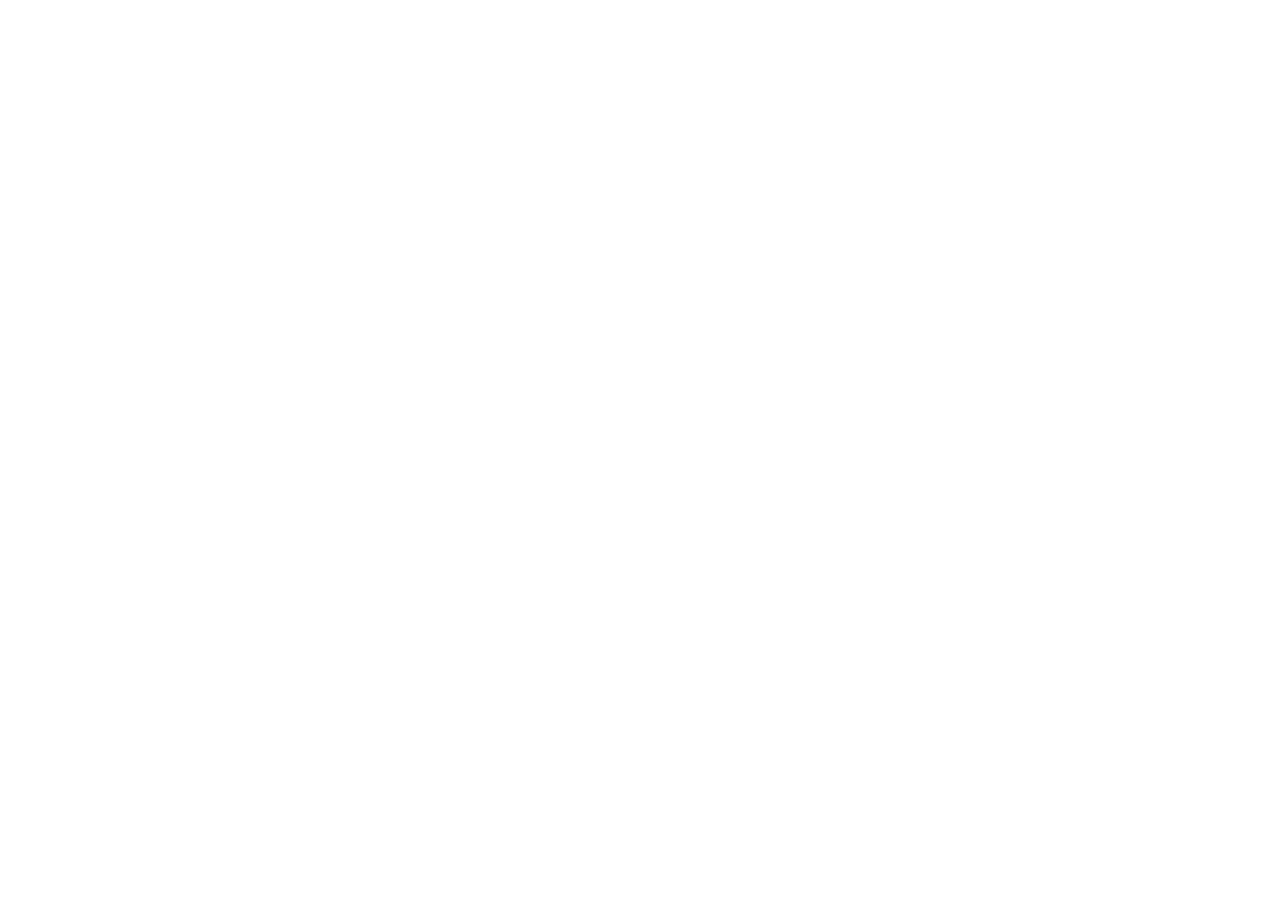
==== index.html @ 3ada7efb "first" ====
<!DOCTYPE html>
<html lang="en">

<head>
    <meta charset="UTF-8">
    <meta name="viewport" content="width=device-width, initial-scale=1.0">
    <title>Document</title>
</head>

<body>

</body>

</html>
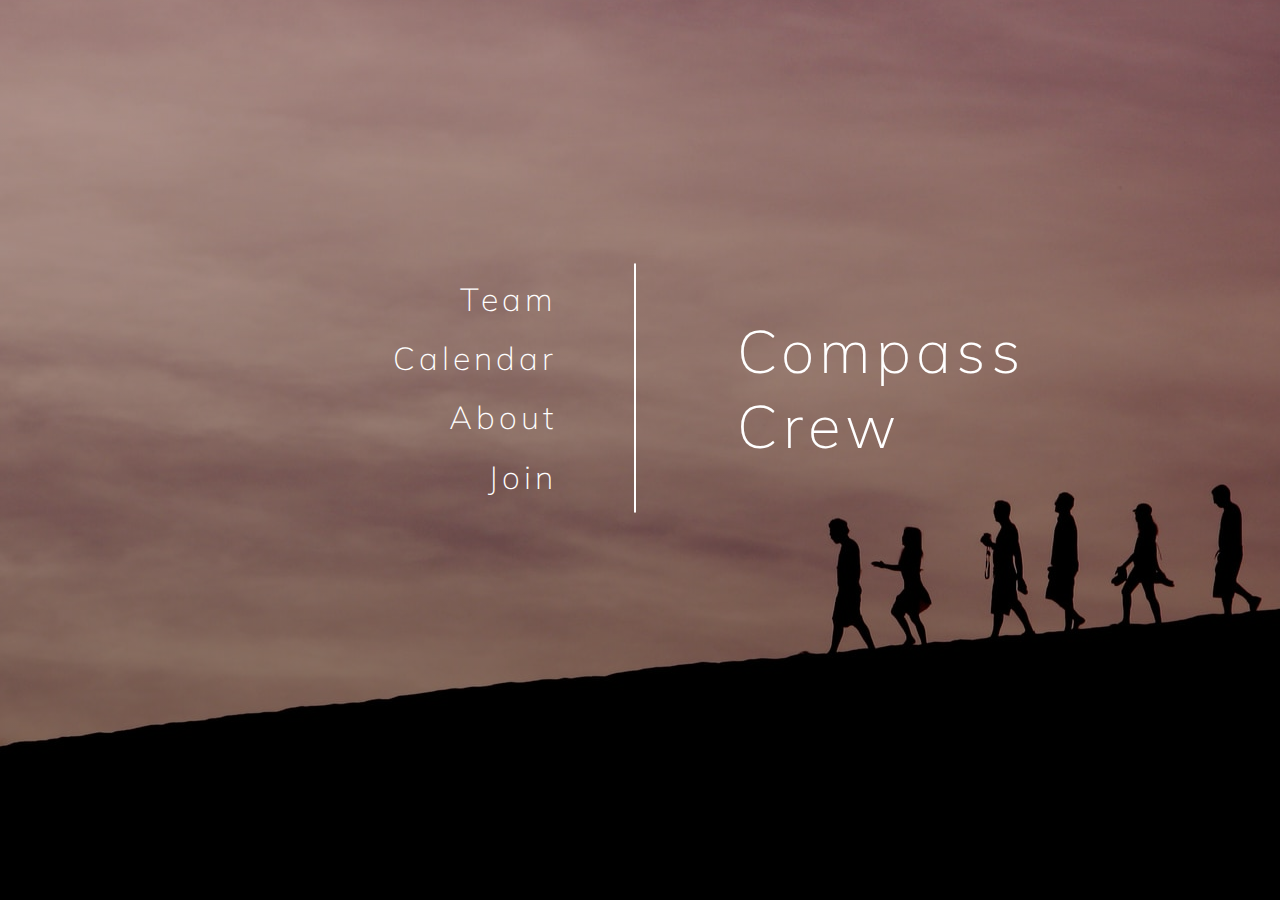
==== commit 01e2f75c: "home-page done without footer" ====
--- a/index.html
+++ b/index.html
@@ -4,11 +4,45 @@
 <head>
     <meta charset="UTF-8">
     <meta name="viewport" content="width=device-width, initial-scale=1.0">
-    <title>Document</title>
+    <title>Compass Crew</title>
+    <link rel="stylesheet" href="./styles/styles.css">
+    <link
+        href="https://fonts.googleapis.com/css2?family=Montserrat:wght@500&family=Muli:wght@300;400;500;700;800;900&display=swap"
+        rel="stylesheet">
 </head>
 
+
 <body>
+    <div id="home-page">
+        <div class="container">
+            <div class="vl"></div>
+            <div class="nav-items">
+                <a href="./team.html">
+                    <h1>Team</h1>
+                </a>
+                <a href="">
+                    <h1>Calendar</h1>
+                </a>
+                <a href="">
+                    <h1>About</h1>
+                </a>
+                <a href="">
+                    <h1>Join</h1>
+                </a>
+            </div>
+            <div class="nav-name">
+                <h2>
+                    Compass Crew
+                </h2>
+            </div>
+        </div>
 
+
+
+
+    </div>
+    <script src="./js/main.js">
+    </script>
 </body>
 
 </html>--- a/styles/styles.css
+++ b/styles/styles.css
@@ -0,0 +1,483 @@
+* {
+  margin: 0;
+  padding: 0;
+  -webkit-box-sizing: border-box;
+          box-sizing: border-box;
+}
+
+#home-page {
+  -webkit-transition: 0.5s;
+  transition: 0.5s;
+  position: relative;
+  background: -webkit-gradient(linear, left top, left bottom, from(rgba(0, 0, 0, 0.3)), to(rgba(0, 0, 0, 0.5))), url(../images/bg.png);
+  background: linear-gradient(rgba(0, 0, 0, 0.3), rgba(0, 0, 0, 0.5)), url(../images/bg.png);
+  height: 100vh;
+  width: auto;
+  background-attachment: fixed;
+  background-position: center;
+  background-repeat: no-repeat;
+  transition: 0.5s;
+}
+
+#home-page .container {
+  display: -webkit-box;
+  display: -ms-flexbox;
+  display: flex;
+  -webkit-box-orient: horizontal;
+  -webkit-box-direction: normal;
+      -ms-flex-direction: row;
+          flex-direction: row;
+  -webkit-box-pack: center;
+      -ms-flex-pack: center;
+          justify-content: center;
+  -webkit-box-align: center;
+      -ms-flex-align: center;
+          align-items: center;
+  position: relative;
+  top: 30%;
+  /*font-family: 'Muli',
+sans-serif;
+font-family: 'Montserrat',
+sans-serif;*/
+}
+
+#home-page .container .nav-items {
+  text-align: end;
+  margin-right: 7%;
+  line-height: 370%;
+}
+
+#home-page .container .nav-name {
+  text-align: start;
+  font-size: xx-large;
+  margin-left: 7%;
+}
+
+#home-page .container .vl {
+  border: 1px solid white;
+  height: 250px;
+  position: absolute;
+  margin-left: -10px;
+  border-radius: 100px;
+}
+
+#home-page .container h1 {
+  color: white;
+  font-family: "Muli", sans-serif;
+  font-weight: 100;
+  -webkit-transition: 0.5s;
+  transition: 0.5s;
+  letter-spacing: 4px;
+}
+
+#home-page .container h1:hover {
+  color: black;
+}
+
+#home-page .container h2 {
+  font-family: "Muli", sans-serif;
+  font-weight: 100;
+  width: 150px;
+  letter-spacing: 5px;
+  color: white;
+  font-size: 60px;
+}
+
+#home-page .container a {
+  text-decoration: none;
+}
+
+#home-page .container a:hover {
+  color: white;
+}
+
+#home .menu a {
+  text-decoration: none;
+}
+
+#home .menu-icon {
+  display: -webkit-box;
+  display: -ms-flexbox;
+  display: flex;
+  position: fixed;
+  cursor: pointer;
+  top: 8%;
+  right: 5%;
+  -webkit-transform: translate(-5%, -50%);
+          transform: translate(-5%, -50%);
+  z-index: 5;
+}
+
+#home .menu-icon img {
+  height: 75px;
+  width: auto;
+  -webkit-transition: 0.5s;
+  transition: 0.5s;
+}
+
+#home .menu-icon img:hover {
+  height: 80px;
+}
+
+#home .nav-links {
+  font-family: "Muli", sans-serif;
+  position: fixed;
+  display: -webkit-box;
+  display: -ms-flexbox;
+  display: flex;
+  -webkit-box-pack: center;
+      -ms-flex-pack: center;
+          justify-content: center;
+  -webkit-box-align: center;
+      -ms-flex-align: center;
+          align-items: center;
+  text-align: center;
+  background: white;
+  height: 100vh;
+  width: 100%;
+  -webkit-box-orient: vertical;
+  -webkit-box-direction: normal;
+      -ms-flex-direction: column;
+          flex-direction: column;
+  -webkit-clip-path: circle(0px at 91% 10%);
+          clip-path: circle(0px at 91% 10%);
+  -webkit-transition: all 1s ease;
+  transition: all 1s ease;
+  z-index: 3;
+}
+
+#home .nav-links h1 {
+  color: #3b3b3b;
+  font-weight: 600;
+  font-size: 50px;
+  -webkit-transition: 0.5s;
+  transition: 0.5s;
+}
+
+#home .nav-links h1:hover {
+  color: black;
+}
+
+#home .nav-links ul {
+  color: black;
+  font-size: 30px;
+  -webkit-transition: 0.5s;
+  transition: 0.5s;
+  text-decoration: underline;
+}
+
+#home .nav-links ul:hover {
+  color: #818181;
+  font-size: 35px;
+}
+
+#home .nav-links.open {
+  z-index: 4;
+  -webkit-clip-path: circle(1600px at 88% 10%);
+          clip-path: circle(1600px at 88% 10%);
+}
+
+#home .bg-home {
+  background-color: #2a4359;
+  z-index: -9999999999;
+}
+
+#home .header {
+  cursor: default;
+}
+
+#home .header .over .big-text {
+  font-family: "Muli", sans-serif;
+  position: absolute;
+  overflow-x: hidden;
+  left: 30%;
+  right: 0;
+  top: -18%;
+  font-weight: 100;
+  font-size: 240px;
+  color: #344e63;
+  pointer-events: none;
+}
+
+#home .header .over .big-text h1 {
+  font-weight: 200;
+}
+
+#home .header .small-text {
+  font-family: "Muli", sans-serif;
+  position: relative;
+  margin-left: 27%;
+  top: 50px;
+  color: white;
+}
+
+#home .header .small-text h2 {
+  font-size: 110px;
+  font-weight: 200;
+  cursor: default;
+}
+
+#home .header .star-circle {
+  position: absolute;
+  margin-left: -270px;
+  margin-top: -370px;
+}
+
+#home .header .star-circle img {
+  height: 550px;
+  width: auto;
+}
+
+#home .content {
+  position: relative;
+  display: -webkit-box;
+  display: -ms-flexbox;
+  display: flex;
+  -webkit-box-orient: horizontal;
+  -webkit-box-direction: normal;
+      -ms-flex-direction: row;
+          flex-direction: row;
+  width: 70%;
+  margin: 0 auto;
+  margin-top: 120px;
+  -webkit-box-pack: center;
+      -ms-flex-pack: center;
+          justify-content: center;
+  -webkit-box-align: center;
+      -ms-flex-align: center;
+          align-items: center;
+}
+
+#home .content .portrait {
+  padding: 0 15px;
+}
+
+#home .content .portrait img {
+  height: 430px;
+  width: auto;
+}
+
+#home .content .portrait .texts {
+  padding: 0 15px;
+}
+
+#home .content .texts {
+  font-family: "Muli", sans-serif;
+  cursor: default;
+}
+
+#home .content .texts h1 {
+  font-size: 40px;
+  margin-top: -100px;
+  color: #ffffff;
+}
+
+#home .content .texts h2 {
+  margin-left: -80px;
+  margin-top: 90px;
+  margin-bottom: 50px;
+  font-size: 60px;
+  background-color: #e4e4e4;
+  width: 230px;
+  letter-spacing: 10px;
+  color: #2a4359;
+}
+
+#home .content .texts p {
+  font-size: 20px;
+  color: #ffffff;
+}
+
+#home .members {
+  cursor: default;
+}
+
+#home .members .mem-big-text {
+  font-family: "Muli", sans-serif;
+  position: absolute;
+  overflow-x: hidden;
+  left: -700px;
+  font-weight: 100;
+  font-size: 240px;
+  color: #344e63;
+  pointer-events: none;
+  margin-top: -200px;
+}
+
+#home .members .mem-big-text h1 {
+  font-weight: 200;
+}
+
+#home .members .mem-small-text {
+  font-family: "Muli", sans-serif;
+  position: absolute;
+  margin-left: 25%;
+  color: white;
+}
+
+#home .members .mem-small-text h2 {
+  font-size: 80px;
+  font-weight: 200;
+}
+
+#home .members .starcircle {
+  position: relative;
+}
+
+#home .members .starcircle .star-circle-mem {
+  position: absolute;
+  overflow-x: hidden;
+  left: 75%;
+  right: 0;
+  top: -50px;
+}
+
+#home .members .content-mem {
+  position: relative;
+  display: -webkit-box;
+  display: -ms-flexbox;
+  display: flex;
+  -webkit-box-orient: horizontal;
+  -webkit-box-direction: normal;
+      -ms-flex-direction: row;
+          flex-direction: row;
+  width: 70%;
+  margin: 0 auto;
+  margin-top: 120px;
+  -webkit-box-pack: center;
+      -ms-flex-pack: center;
+          justify-content: center;
+  -webkit-box-align: center;
+      -ms-flex-align: center;
+          align-items: center;
+}
+
+#home .members .content-mem .portrait-mem {
+  margin-top: 10%;
+  z-index: 0;
+}
+
+#home .members .content-mem .portrait-mem img {
+  height: 800px;
+  width: auto;
+  -webkit-clip-path: inset(4% 0 27% 0);
+          clip-path: inset(4% 0 27% 0);
+}
+
+#home .members .content-mem .texts-mem {
+  font-family: "Muli", sans-serif;
+  text-align: right;
+  z-index: 1;
+}
+
+#home .members .content-mem .texts-mem .jude {
+  padding: 11% 0%;
+}
+
+#home .members .content-mem .texts-mem h2 {
+  text-align: center;
+  font-size: 60px;
+  background-color: #e4e4e4;
+  margin-right: -70px;
+  margin-top: -200px;
+  letter-spacing: 10px;
+  color: #2a4359;
+  float: right;
+  width: 250px;
+}
+
+#home .members .content-mem .texts-mem p {
+  font-size: 27px;
+  color: #ffffff;
+  padding-right: 15%;
+  width: 80%;
+  margin-top: -90px;
+  float: right;
+}
+
+#home #members-2 {
+  background-color: #2a4359;
+}
+
+#home #members-2 .starcircle-2 {
+  position: relative;
+}
+
+#home #members-2 .starcircle-2 .star-circle-2 {
+  position: absolute;
+  overflow-x: hidden;
+  margin-left: -300px;
+  left: 0;
+  margin-top: -300px;
+}
+
+#home #members-2 .starcircle-2 .star-circle-2 img {
+  width: 600px;
+  height: auto;
+}
+
+#home .content-mem-2 {
+  position: relative;
+  display: -webkit-box;
+  display: -ms-flexbox;
+  display: flex;
+  -webkit-box-orient: horizontal;
+  -webkit-box-direction: normal;
+      -ms-flex-direction: row;
+          flex-direction: row;
+  width: auto;
+  margin: 0 auto;
+  -webkit-box-pack: center;
+      -ms-flex-pack: center;
+          justify-content: center;
+  -webkit-box-align: center;
+      -ms-flex-align: center;
+          align-items: center;
+}
+
+#home .content-mem-2 .portrait-mem-2 {
+  margin-top: -250px;
+  z-index: 0;
+  margin-left: -150px;
+}
+
+#home .content-mem-2 .portrait-mem-2 img {
+  height: 800px;
+  width: auto;
+  -webkit-clip-path: inset(17% 22% 4% 23%);
+          clip-path: inset(17% 22% 4% 23%);
+}
+
+#home .content-mem-2 .texts-mem-2 {
+  font-family: "Muli", sans-serif;
+  text-align: left;
+  z-index: 1;
+  margin-left: -400px;
+  margin-top: -300px;
+}
+
+#home .content-mem-2 .texts-mem-2 .jack {
+  padding: 11% 0%;
+}
+
+#home .content-mem-2 .texts-mem-2 h2 {
+  text-align: center;
+  font-size: 60px;
+  background-color: #e4e4e4;
+  margin-right: -70px;
+  margin-top: -200px;
+  letter-spacing: 10px;
+  color: #2a4359;
+  float: left;
+  width: 250px;
+}
+
+#home .content-mem-2 .texts-mem-2 p {
+  font-size: 27px;
+  color: #ffffff;
+  padding-right: 15%;
+  width: 80%;
+  margin-top: -90px;
+  float: right;
+}
+/*# sourceMappingURL=styles.css.map */